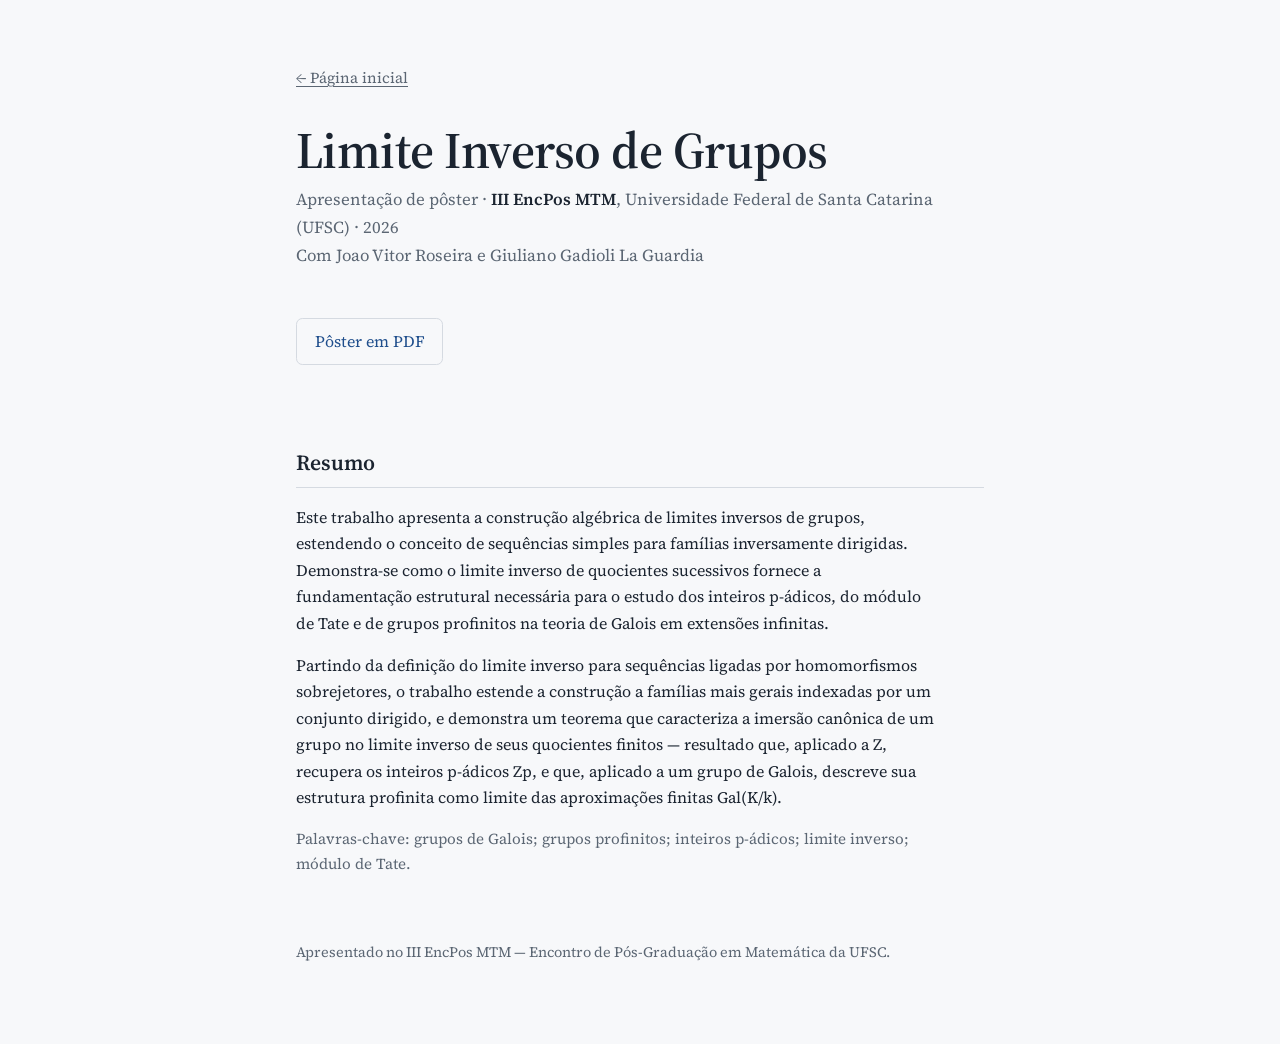
==== trabalhos/limite-inverso-grupos.html @ 8aa59d50 "Publica nova versão do site Substitui a página única por index.html com folha de estilo compartilhad" ====
<!DOCTYPE html>
<html lang="pt-BR">
<head>
<meta charset="utf-8">
<meta name="viewport" content="width=device-width, initial-scale=1">
<title>Limite Inverso de Grupos — João Vinícius Zuaretch</title>
<meta name="description" content="Pôster sobre limite inverso de grupos apresentado no III EncPos MTM (UFSC), por João Vinícius Zuaretch.">
<link rel="preconnect" href="https://fonts.googleapis.com">
<link rel="preconnect" href="https://fonts.gstatic.com" crossorigin>
<link href="https://fonts.googleapis.com/css2?family=Source+Serif+4:ital,wght@0,400;0,600;1,400&display=swap" rel="stylesheet">
<link rel="stylesheet" href="../style.css">
</head>
<body>
<main>
  <a class="back" href="../index.html">← Página inicial</a>

  <h1>Limite Inverso de Grupos</h1>
  <p class="meta">Apresentação de pôster · <strong>III EncPos MTM</strong>, Universidade Federal de Santa Catarina (UFSC) · 2026<br>
  Com Joao Vitor Roseira e Giuliano Gadioli La Guardia</p>

  <a class="doc-link" href="../assets/poster-limite-inverso.pdf">Pôster em PDF</a>

  <h2>Resumo</h2>
  <p>Este trabalho apresenta a construção algébrica de limites inversos de grupos, estendendo o conceito de sequências simples para famílias inversamente dirigidas. Demonstra-se como o limite inverso de quocientes sucessivos fornece a fundamentação estrutural necessária para o estudo dos inteiros p-ádicos, do módulo de Tate e de grupos profinitos na teoria de Galois em extensões infinitas.</p>
  <p>Partindo da definição do limite inverso para sequências ligadas por homomorfismos sobrejetores, o trabalho estende a construção a famílias mais gerais indexadas por um conjunto dirigido, e demonstra um teorema que caracteriza a imersão canônica de um grupo no limite inverso de seus quocientes finitos — resultado que, aplicado a Z, recupera os inteiros p-ádicos Zp, e que, aplicado a um grupo de Galois, descreve sua estrutura profinita como limite das aproximações finitas Gal(K/k).</p>

  <p class="keywords">Palavras-chave: grupos de Galois; grupos profinitos; inteiros p-ádicos; limite inverso; módulo de Tate.</p>

  <footer>Apresentado no III EncPos MTM — Encontro de Pós-Graduação em Matemática da UFSC.</footer>
</main>
</body>
</html>
---- style.css ----
:root{
  --bg:#f7f8fa; --ink:#1b2430; --muted:#5b6673; --rule:#d5dae1; --accent:#1f4e8c; --accent-bg:#eaf0f9;
}
@media (prefers-color-scheme:dark){
  :root:not([data-theme="light"]){--bg:#12161c;--ink:#e6eaf0;--muted:#9aa5b3;--rule:#2b3440;--accent:#7fb0f0;--accent-bg:#1a2433}
}
*,*::before,*::after{box-sizing:border-box}
html{font-size:100%}
body{margin:0;background:var(--bg);color:var(--ink);
  font-family:"Source Serif 4",Georgia,"Times New Roman",serif;line-height:1.65}
main{max-width:46rem;margin:0 auto;padding:4rem 1.5rem 5rem}
a{color:var(--accent);text-underline-offset:.2em}
a:focus-visible{outline:2px solid var(--accent);outline-offset:3px;border-radius:2px}
h1{font-size:clamp(2.2rem,6vw,3.2rem);line-height:1.1;margin:0 0 .5rem;font-weight:600;letter-spacing:-.01em}
.lead{font-size:1.2rem;color:var(--muted);margin:0 0 1.25rem}
.links{display:flex;flex-wrap:wrap;gap:.5rem 1.5rem;margin:0 0 3rem;padding:0;list-style:none}
h2{font-size:1.35rem;margin:3rem 0 1rem;padding-bottom:.4rem;border-bottom:1px solid var(--rule);font-weight:600}
p{margin:0 0 1rem;max-width:40rem}
.row{display:grid;grid-template-columns:7rem 1fr;gap:.25rem 1.5rem;margin-bottom:1.25rem}
.when{color:var(--muted);font-size:.95rem}
.what{margin:0}
.what strong{font-weight:600}
.what small{display:block;color:var(--muted);font-size:.95rem;margin-top:.15rem}
footer{margin-top:4rem;color:var(--muted);font-size:.9rem}
@media (max-width:36rem){.row{grid-template-columns:1fr}}

/* linha clicável, que leva a uma página de detalhe */
a.row-link{display:block;text-decoration:none;color:inherit;border-radius:.4rem;
  margin:0 -.6rem 1.25rem;padding:.4rem .6rem;transition:background-color .15s ease}
a.row-link:hover,a.row-link:focus-visible{background:var(--accent-bg)}
a.row-link .row{margin-bottom:0}
a.row-link .what strong{color:var(--accent)}

/* páginas de detalhe */
.back{display:inline-block;margin-bottom:2rem;font-size:.95rem;color:var(--muted)}
.back:hover{color:var(--accent)}
.meta{color:var(--muted);font-size:1.05rem;margin:0 0 2rem}
.meta strong{color:var(--ink);font-weight:600}
.doc-link{display:inline-flex;align-items:center;gap:.5rem;margin:1rem 0 2rem;padding:.6rem 1.1rem;
  border:1px solid var(--rule);border-radius:.4rem;text-decoration:none;font-size:1rem}
.doc-link:hover{border-color:var(--accent);background:var(--accent-bg)}
.toc{margin:0 0 1rem;padding-left:1.25rem}
.toc li{margin-bottom:.35rem}
.keywords{color:var(--muted);font-size:.95rem}
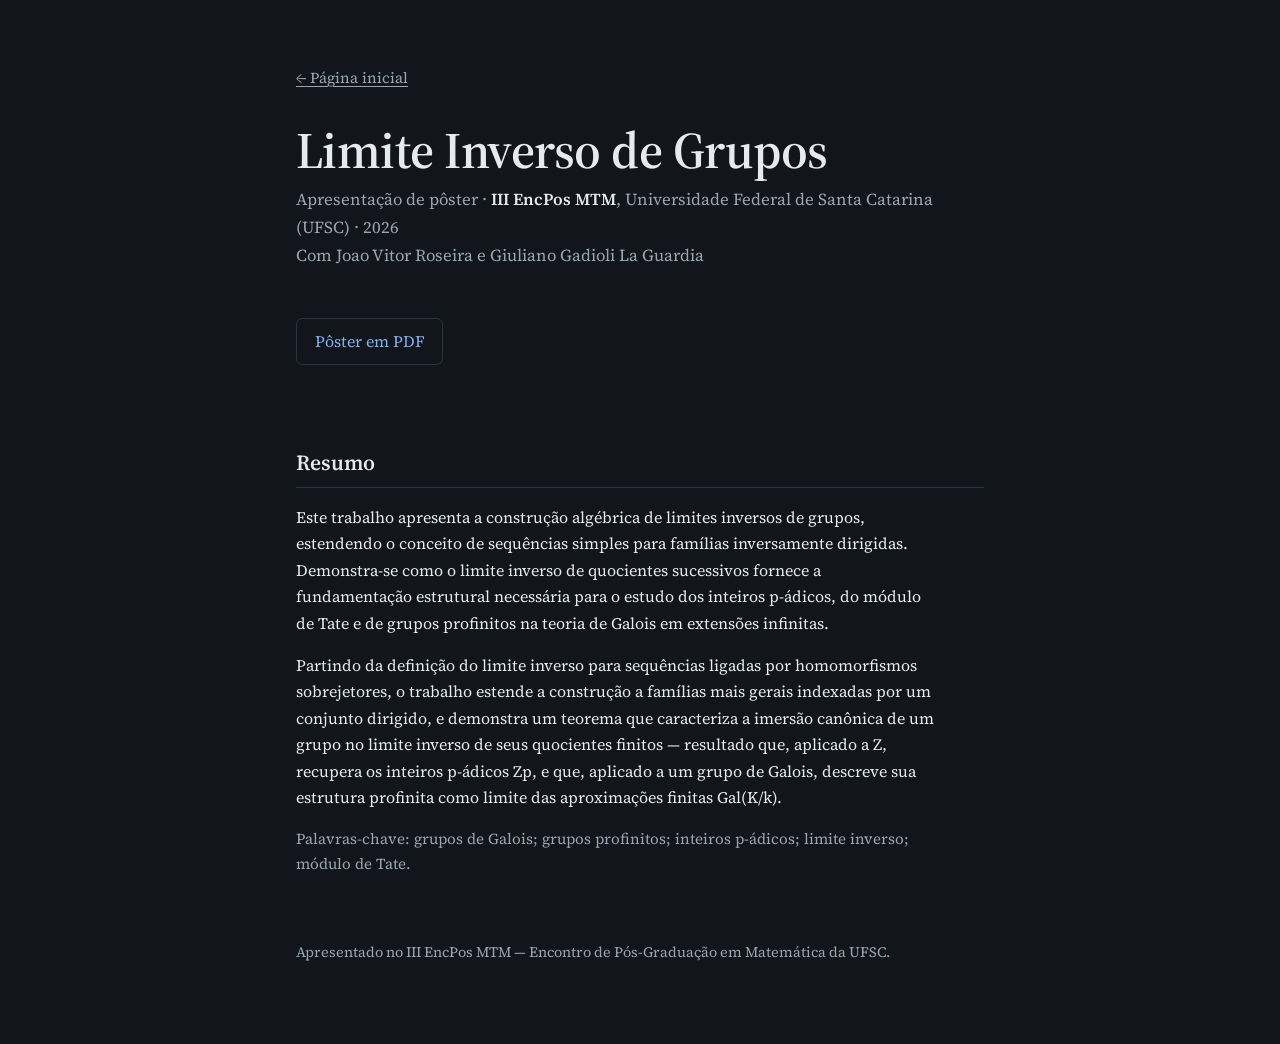
==== commit 57924c25: "Abre PDFs em nova aba e adiciona ícone de fractal Os links para PDF passam a abrir em outra aba (tar" ====
--- a/trabalhos/limite-inverso-grupos.html
+++ b/trabalhos/limite-inverso-grupos.html
@@ -8,6 +8,7 @@
 <link rel="preconnect" href="https://fonts.googleapis.com">
 <link rel="preconnect" href="https://fonts.gstatic.com" crossorigin>
 <link href="https://fonts.googleapis.com/css2?family=Source+Serif+4:ital,wght@0,400;0,600;1,400&display=swap" rel="stylesheet">
+<link rel="icon" href="../favicon.svg" type="image/svg+xml">
 <link rel="stylesheet" href="../style.css">
 </head>
 <body>
@@ -18,7 +19,7 @@
   <p class="meta">Apresentação de pôster · <strong>III EncPos MTM</strong>, Universidade Federal de Santa Catarina (UFSC) · 2026<br>
   Com Joao Vitor Roseira e Giuliano Gadioli La Guardia</p>
 
-  <a class="doc-link" href="../assets/poster-limite-inverso.pdf">Pôster em PDF</a>
+  <a class="doc-link" href="../assets/poster-limite-inverso.pdf" target="_blank" rel="noopener">Pôster em PDF</a>
 
   <h2>Resumo</h2>
   <p>Este trabalho apresenta a construção algébrica de limites inversos de grupos, estendendo o conceito de sequências simples para famílias inversamente dirigidas. Demonstra-se como o limite inverso de quocientes sucessivos fornece a fundamentação estrutural necessária para o estudo dos inteiros p-ádicos, do módulo de Tate e de grupos profinitos na teoria de Galois em extensões infinitas.</p>
--- a/style.css
+++ b/style.css
@@ -1,8 +1,6 @@
 :root{
-  --bg:#f7f8fa; --ink:#1b2430; --muted:#5b6673; --rule:#d5dae1; --accent:#1f4e8c; --accent-bg:#eaf0f9;
-}
-@media (prefers-color-scheme:dark){
-  :root:not([data-theme="light"]){--bg:#12161c;--ink:#e6eaf0;--muted:#9aa5b3;--rule:#2b3440;--accent:#7fb0f0;--accent-bg:#1a2433}
+  color-scheme:dark;
+  --bg:#12161c; --ink:#e6eaf0; --muted:#9aa5b3; --rule:#2b3440; --accent:#7fb0f0; --accent-bg:#1a2433;
 }
 *,*::before,*::after{box-sizing:border-box}
 html{font-size:100%}
@@ -42,3 +40,9 @@
 .toc{margin:0 0 1rem;padding-left:1.25rem}
 .toc li{margin-bottom:.35rem}
 .keywords{color:var(--muted);font-size:.95rem}
+
+/* cabeçalho com foto */
+.intro{display:flex;align-items:flex-start;gap:1.75rem;margin-bottom:3rem}
+.intro .links{margin-bottom:0}
+.photo{flex:none;width:7.5rem;height:10rem;object-fit:cover;border-radius:.4rem;border:1px solid var(--rule)}
+@media (max-width:36rem){.intro{flex-direction:column;gap:1.25rem}}
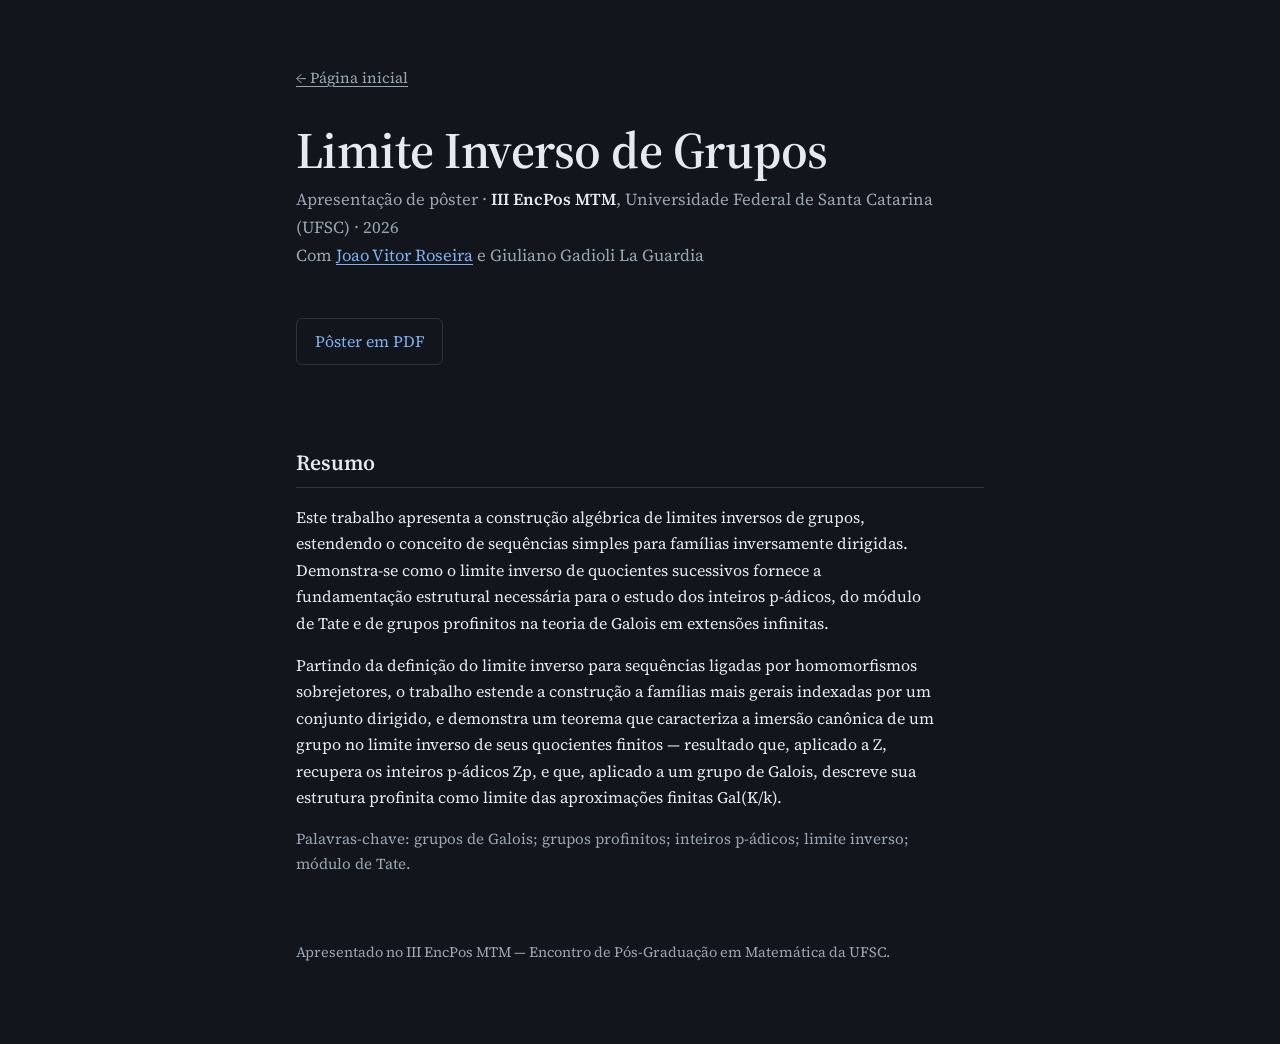
==== commit 8c613b78: "Liga o nome de Joao Roseira ao Currículo Lattes dele Nas páginas de detalhe dos três trabalhos, o no" ====
--- a/trabalhos/limite-inverso-grupos.html
+++ b/trabalhos/limite-inverso-grupos.html
@@ -17,7 +17,7 @@
 
   <h1>Limite Inverso de Grupos</h1>
   <p class="meta">Apresentação de pôster · <strong>III EncPos MTM</strong>, Universidade Federal de Santa Catarina (UFSC) · 2026<br>
-  Com Joao Vitor Roseira e Giuliano Gadioli La Guardia</p>
+  Com <a href="https://lattes.cnpq.br/4879633260404587">Joao Vitor Roseira</a> e Giuliano Gadioli La Guardia</p>
 
   <a class="doc-link" href="../assets/poster-limite-inverso.pdf" target="_blank" rel="noopener">Pôster em PDF</a>
 
--- a/style.css
+++ b/style.css
@@ -36,13 +36,9 @@
 .meta strong{color:var(--ink);font-weight:600}
 .doc-link{display:inline-flex;align-items:center;gap:.5rem;margin:1rem 0 2rem;padding:.6rem 1.1rem;
   border:1px solid var(--rule);border-radius:.4rem;text-decoration:none;font-size:1rem}
+.docs{display:flex;flex-wrap:wrap;gap:.75rem;margin:1rem 0 2rem}
+.docs .doc-link{margin:0}
 .doc-link:hover{border-color:var(--accent);background:var(--accent-bg)}
 .toc{margin:0 0 1rem;padding-left:1.25rem}
 .toc li{margin-bottom:.35rem}
 .keywords{color:var(--muted);font-size:.95rem}
-
-/* cabeçalho com foto */
-.intro{display:flex;align-items:flex-start;gap:1.75rem;margin-bottom:3rem}
-.intro .links{margin-bottom:0}
-.photo{flex:none;width:7.5rem;height:10rem;object-fit:cover;border-radius:.4rem;border:1px solid var(--rule)}
-@media (max-width:36rem){.intro{flex-direction:column;gap:1.25rem}}
